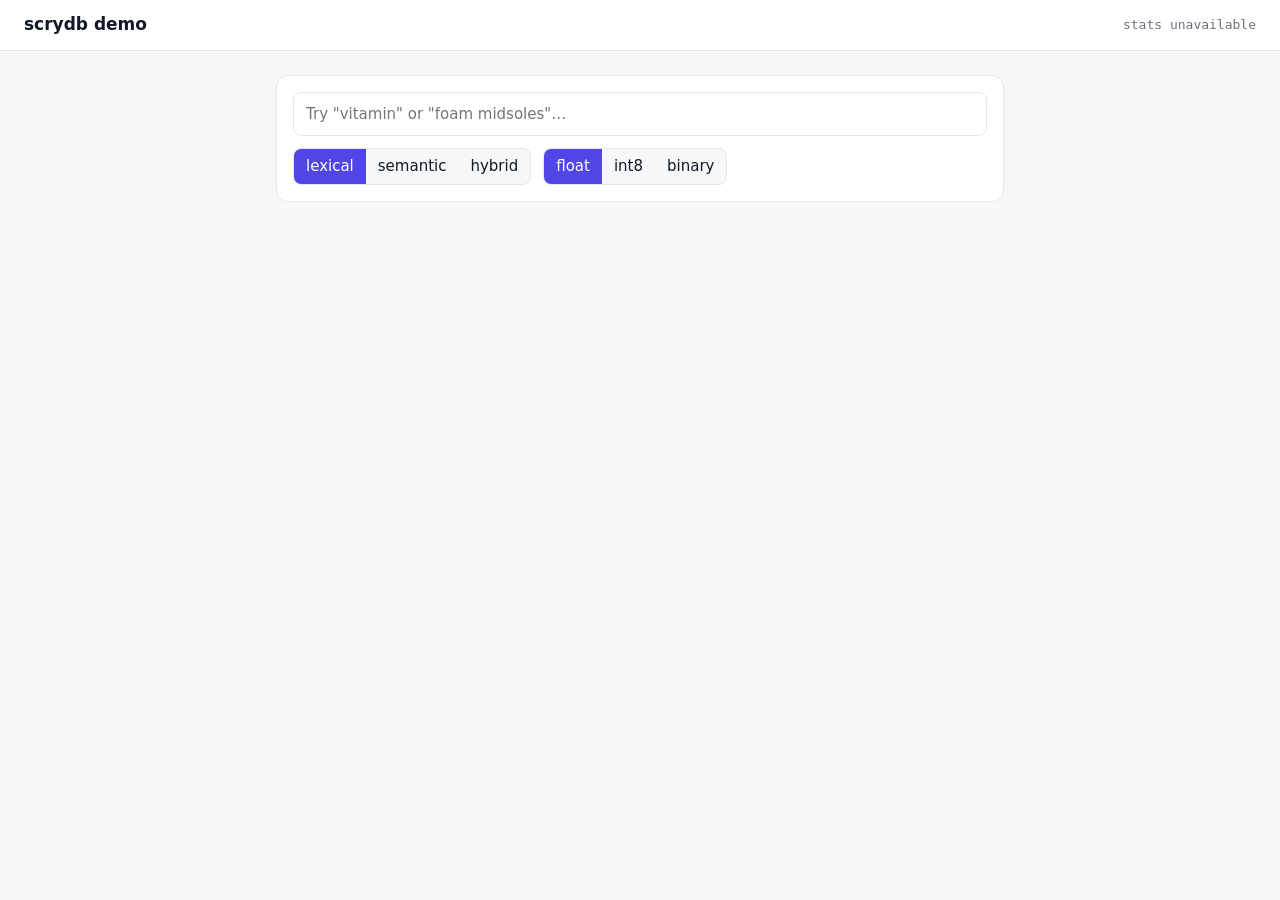
==== demo/index.html @ 5b7ecba5 "Phase 6a (T-11): localhost demo web app (FastAPI + static HTML) - serve.py: FastAPI app with /, /api" ====
<!doctype html>
<html lang="en">
<head>
<meta charset="utf-8" />
<meta name="viewport" content="width=device-width, initial-scale=1" />
<title>scrydb demo</title>
<style>
  :root {
    --surface: #ffffff;
    --surface-2: #f6f7f9;
    --text: #111827;
    --text-2: #6b7280;
    --primary: #4f46e5;
    --primary-on: #ffffff;
    --danger: #dc2626;
    --border: #e5e7eb;
    --radius: 12px;
    --radius-sm: 8px;
  }
  * { box-sizing: border-box; }
  html, body { margin: 0; padding: 0; background: var(--surface-2); color: var(--text);
    font: 15px/1.5 system-ui, -apple-system, "Segoe UI", sans-serif; }
  header { background: var(--surface); border-bottom: 1px solid var(--border);
    padding: 12px 24px; display: flex; gap: 12px; align-items: center; }
  header h1 { font-size: 17px; font-weight: 600; margin: 0; }
  header .stats { color: var(--text-2); font-size: 13px; margin-left: auto;
    font-family: ui-monospace, Menlo, monospace; }
  main { max-width: 760px; margin: 24px auto; padding: 0 16px; }
  .search-card { background: var(--surface); border: 1px solid var(--border);
    border-radius: var(--radius); padding: 16px; }
  .search-row { display: flex; gap: 8px; }
  input[type=search] { flex: 1; font: inherit; padding: 10px 12px;
    border: 1px solid var(--border); border-radius: var(--radius-sm); color: var(--text);
    background: var(--surface); }
  input[type=search]:focus { outline: 2px solid var(--primary); outline-offset: 1px;
    border-color: var(--primary); }
  .controls { margin-top: 12px; display: flex; gap: 12px; flex-wrap: wrap; align-items: center; }
  .segmented { display: inline-flex; border: 1px solid var(--border);
    border-radius: var(--radius-sm); overflow: hidden; background: var(--surface-2); }
  .segmented button { background: transparent; border: 0; padding: 6px 12px;
    font: inherit; cursor: pointer; color: var(--text); }
  .segmented button[aria-pressed="true"] { background: var(--primary);
    color: var(--primary-on); }
  .segmented button:focus-visible { outline: 2px solid var(--primary);
    outline-offset: 1px; }
  .results { margin-top: 20px; display: flex; flex-direction: column; gap: 10px; }
  .hit { background: var(--surface); border: 1px solid var(--border);
    border-radius: var(--radius); padding: 12px 16px; }
  .hit .head { display: flex; gap: 8px; align-items: baseline; }
  .hit .rank { color: var(--text-2); font-family: ui-monospace, Menlo, monospace; min-width: 2ch; }
  .hit .score { color: var(--text-2); font-family: ui-monospace, Menlo, monospace; font-size: 13px; }
  .hit .title { font-weight: 600; }
  .hit .snippet { color: var(--text-2); font-size: 14px; margin-top: 4px; }
  .hit .snippet mark { background: #fef08a; color: var(--text); padding: 0 2px;
    border-radius: 3px; }
  .empty, .error, .info { background: var(--surface); border: 1px solid var(--border);
    border-radius: var(--radius); padding: 20px; margin-top: 20px; text-align: center; }
  .error { border-color: var(--danger); color: var(--danger); }
  .skeleton { background: var(--surface); border: 1px solid var(--border);
    border-radius: var(--radius); height: 64px; margin-top: 10px;
    opacity: 0.6; animation: pulse 1.2s ease-in-out infinite; }
  @keyframes pulse { 0%,100% { opacity: 0.5; } 50% { opacity: 0.9; } }
  @media (prefers-reduced-motion: reduce) {
    .skeleton { animation: none; }
  }
  @media (max-width: 720px) {
    .controls { flex-direction: column; align-items: stretch; }
    .segmented { width: 100%; }
    .segmented button { flex: 1; }
  }
</style>
</head>
<body>
<header>
  <h1>scrydb demo</h1>
  <div class="stats" id="stats" aria-live="polite">loading…</div>
</header>
<main>
  <div class="search-card" role="search">
    <form class="search-row" onsubmit="event.preventDefault(); submitSearch();">
      <input id="q" type="search" placeholder='Try "vitamin" or "foam midsoles"…'
             aria-label="search query" autocomplete="off" />
    </form>
    <div class="controls">
      <div class="segmented" role="group" aria-label="search mode">
        <button id="m-lexical" aria-pressed="true" onclick="setMode('lexical')">lexical</button>
        <button id="m-semantic" aria-pressed="false" onclick="setMode('semantic')">semantic</button>
        <button id="m-hybrid" aria-pressed="false" onclick="setMode('hybrid')">hybrid</button>
      </div>
      <div id="precision-row" class="segmented" role="group" aria-label="precision" hidden>
        <button id="p-float"   aria-pressed="true"  onclick="setPrecision('float')">float</button>
        <button id="p-int8"    aria-pressed="false" onclick="setPrecision('int8')">int8</button>
        <button id="p-binary"  aria-pressed="false" onclick="setPrecision('binary')">binary</button>
      </div>
    </div>
  </div>
  <div id="results" class="results" aria-live="polite"></div>
</main>
<script>
let mode = "lexical";
let precision = "float";
const $q = document.getElementById("q");
const $results = document.getElementById("results");
const $stats = document.getElementById("stats");
const $pRow = document.getElementById("precision-row");

function setMode(m) {
  mode = m;
  for (const v of ["lexical","semantic","hybrid"]) {
    document.getElementById("m-" + v).setAttribute("aria-pressed", v === m);
  }
  $pRow.hidden = (m === "lexical");
  submitSearch();
}
function setPrecision(p) {
  precision = p;
  for (const v of ["float","int8","binary"]) {
    document.getElementById("p-" + v).setAttribute("aria-pressed", v === p);
  }
  if (mode !== "lexical") submitSearch();
}

async function loadStats() {
  try {
    const r = await fetch("/api/stats");
    if (!r.ok) throw new Error("status " + r.status);
    const s = await r.json();
    if (s.documents === 0) {
      $stats.textContent = "no documents indexed";
      renderInfo("This demo has no index yet. Run "
        + "<code>scrydb index ./sample-data --db demo.db --embed</code> "
        + "then restart the server.");
      return false;
    }
    $stats.textContent = `${s.documents} docs · ${s.vectors ?? 0} vectors · ${s.model ?? "lexical only"}`;
    return true;
  } catch (e) {
    $stats.textContent = "stats unavailable";
    return false;
  }
}

function escapeHtml(s) {
  return s.replace(/[&<>"']/g, c => ({"&":"&amp;","<":"&lt;",">":"&gt;","\"":"&quot;","'":"&#39;"}[c]));
}

function renderSkeleton() {
  $results.innerHTML = "<div class='skeleton'></div><div class='skeleton'></div><div class='skeleton'></div>";
}
function renderEmpty() {
  $results.innerHTML = "<div class='empty'>Nothing matched. Try another mode or a different query.</div>";
}
function renderError(msg) {
  $results.innerHTML = `<div class='error'>${escapeHtml(msg)}</div>`;
}
function renderInfo(html) {
  $results.innerHTML = `<div class='info'>${html}</div>`;
}
function renderResults(hits) {
  $results.innerHTML = "";
  for (const h of hits) {
    const snippet = h.snippet ? `<div class='snippet'>${h.snippet}</div>` : "";
    const div = document.createElement("div");
    div.className = "hit";
    div.innerHTML = `
      <div class='head'>
        <span class='rank'>${h.rank}.</span>
        <span class='title'>${escapeHtml(h.title || h.doc_id)}</span>
        <span class='score'>[${h.score.toFixed(4)}]</span>
      </div>${snippet}`;
    $results.appendChild(div);
  }
}

let inflight = null;
async function submitSearch() {
  const query = $q.value.trim();
  if (!query) { $results.innerHTML = ""; return; }
  if (inflight) inflight.abort();
  inflight = new AbortController();
  renderSkeleton();
  try {
    const r = await fetch("/api/search", {
      method: "POST",
      headers: {"content-type":"application/json"},
      body: JSON.stringify({query, mode, precision, k: 10}),
      signal: inflight.signal,
    });
    if (!r.ok) {
      const body = await r.json().catch(() => ({}));
      renderError(body.error?.message || ("search failed (" + r.status + ")"));
      return;
    }
    const body = await r.json();
    if (!body.results.length) { renderEmpty(); return; }
    renderResults(body.results);
  } catch (e) {
    if (e.name === "AbortError") return;
    renderError(String(e));
  }
}

document.addEventListener("keydown", e => {
  if (e.key === "/" && document.activeElement !== $q) {
    e.preventDefault();
    $q.focus();
  }
  if (e.key === "Enter" && document.activeElement === $q) submitSearch();
});
loadStats().then(ok => { if (ok) $q.focus(); });
</script>
</body>
</html>
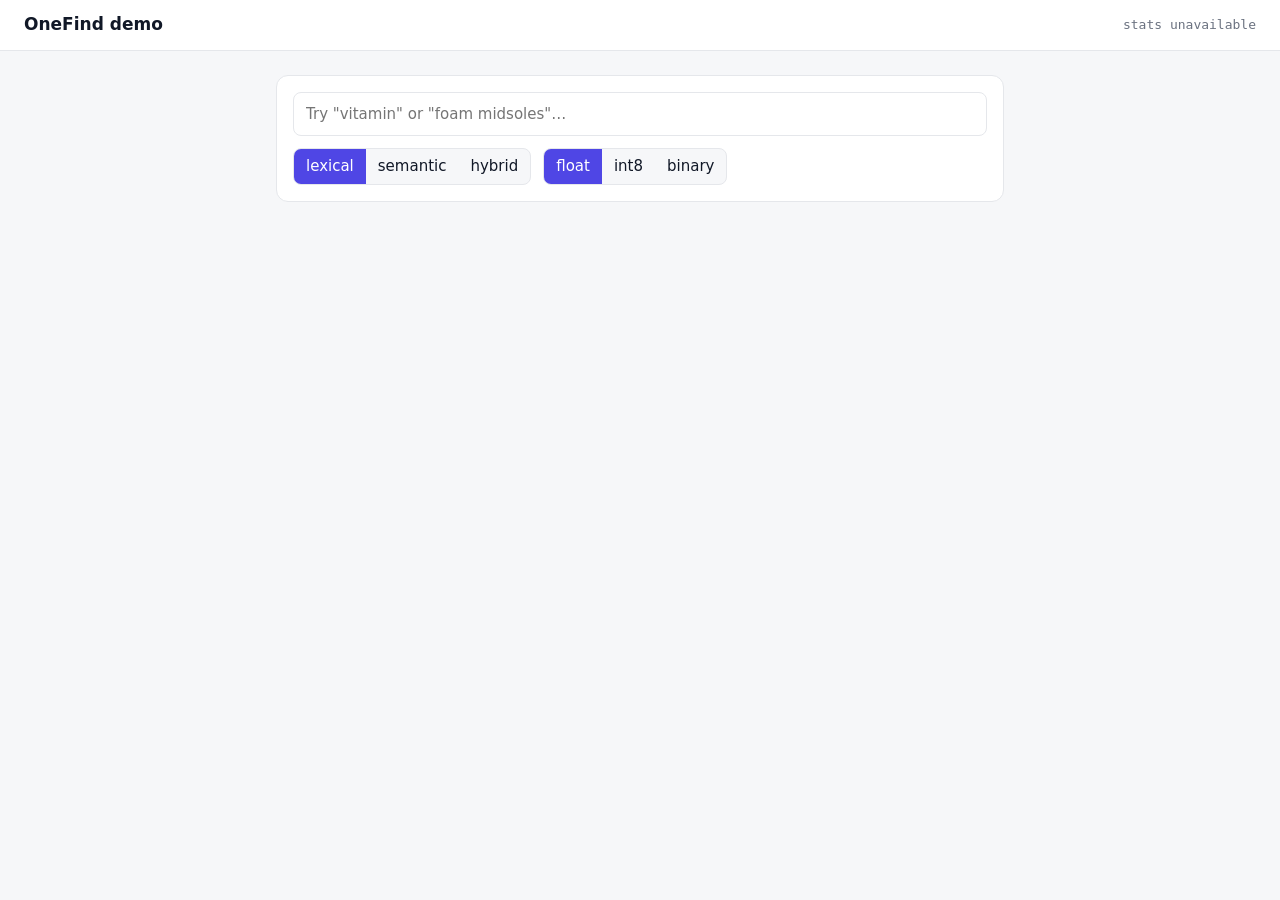
==== commit 5a511c59: "Rebrand: OneFind (product) replaces scrydb as the project name - src/scrydb -> src/onefind (git mv, " ====
--- a/demo/index.html
+++ b/demo/index.html
@@ -3,7 +3,7 @@
 <head>
 <meta charset="utf-8" />
 <meta name="viewport" content="width=device-width, initial-scale=1" />
-<title>scrydb demo</title>
+<title>OneFind demo</title>
 <style>
   :root {
     --surface: #ffffff;
@@ -72,7 +72,7 @@
 </head>
 <body>
 <header>
-  <h1>scrydb demo</h1>
+  <h1>OneFind demo</h1>
   <div class="stats" id="stats" aria-live="polite">loading…</div>
 </header>
 <main>
@@ -128,7 +128,7 @@
     if (s.documents === 0) {
       $stats.textContent = "no documents indexed";
       renderInfo("This demo has no index yet. Run "
-        + "<code>scrydb index ./sample-data --db demo.db --embed</code> "
+        + "<code>OneFind index ./sample-data --db demo.db --embed</code> "
         + "then restart the server.");
       return false;
     }
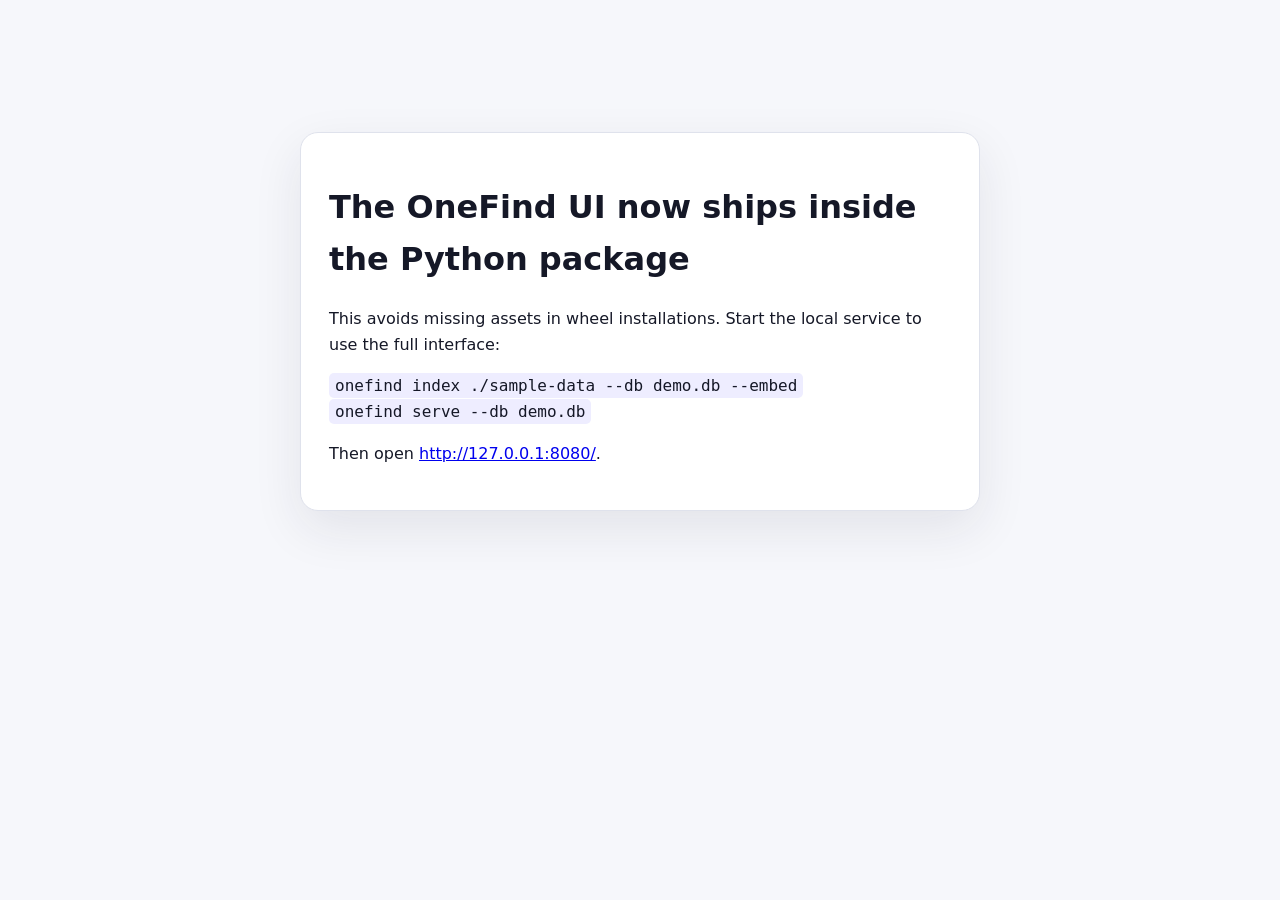
==== commit 6309b028: "new updates" ====
--- a/demo/index.html
+++ b/demo/index.html
@@ -1,213 +1,22 @@
 <!doctype html>
 <html lang="en">
 <head>
-<meta charset="utf-8" />
-<meta name="viewport" content="width=device-width, initial-scale=1" />
-<title>OneFind demo</title>
-<style>
-  :root {
-    --surface: #ffffff;
-    --surface-2: #f6f7f9;
-    --text: #111827;
-    --text-2: #6b7280;
-    --primary: #4f46e5;
-    --primary-on: #ffffff;
-    --danger: #dc2626;
-    --border: #e5e7eb;
-    --radius: 12px;
-    --radius-sm: 8px;
-  }
-  * { box-sizing: border-box; }
-  html, body { margin: 0; padding: 0; background: var(--surface-2); color: var(--text);
-    font: 15px/1.5 system-ui, -apple-system, "Segoe UI", sans-serif; }
-  header { background: var(--surface); border-bottom: 1px solid var(--border);
-    padding: 12px 24px; display: flex; gap: 12px; align-items: center; }
-  header h1 { font-size: 17px; font-weight: 600; margin: 0; }
-  header .stats { color: var(--text-2); font-size: 13px; margin-left: auto;
-    font-family: ui-monospace, Menlo, monospace; }
-  main { max-width: 760px; margin: 24px auto; padding: 0 16px; }
-  .search-card { background: var(--surface); border: 1px solid var(--border);
-    border-radius: var(--radius); padding: 16px; }
-  .search-row { display: flex; gap: 8px; }
-  input[type=search] { flex: 1; font: inherit; padding: 10px 12px;
-    border: 1px solid var(--border); border-radius: var(--radius-sm); color: var(--text);
-    background: var(--surface); }
-  input[type=search]:focus { outline: 2px solid var(--primary); outline-offset: 1px;
-    border-color: var(--primary); }
-  .controls { margin-top: 12px; display: flex; gap: 12px; flex-wrap: wrap; align-items: center; }
-  .segmented { display: inline-flex; border: 1px solid var(--border);
-    border-radius: var(--radius-sm); overflow: hidden; background: var(--surface-2); }
-  .segmented button { background: transparent; border: 0; padding: 6px 12px;
-    font: inherit; cursor: pointer; color: var(--text); }
-  .segmented button[aria-pressed="true"] { background: var(--primary);
-    color: var(--primary-on); }
-  .segmented button:focus-visible { outline: 2px solid var(--primary);
-    outline-offset: 1px; }
-  .results { margin-top: 20px; display: flex; flex-direction: column; gap: 10px; }
-  .hit { background: var(--surface); border: 1px solid var(--border);
-    border-radius: var(--radius); padding: 12px 16px; }
-  .hit .head { display: flex; gap: 8px; align-items: baseline; }
-  .hit .rank { color: var(--text-2); font-family: ui-monospace, Menlo, monospace; min-width: 2ch; }
-  .hit .score { color: var(--text-2); font-family: ui-monospace, Menlo, monospace; font-size: 13px; }
-  .hit .title { font-weight: 600; }
-  .hit .snippet { color: var(--text-2); font-size: 14px; margin-top: 4px; }
-  .hit .snippet mark { background: #fef08a; color: var(--text); padding: 0 2px;
-    border-radius: 3px; }
-  .empty, .error, .info { background: var(--surface); border: 1px solid var(--border);
-    border-radius: var(--radius); padding: 20px; margin-top: 20px; text-align: center; }
-  .error { border-color: var(--danger); color: var(--danger); }
-  .skeleton { background: var(--surface); border: 1px solid var(--border);
-    border-radius: var(--radius); height: 64px; margin-top: 10px;
-    opacity: 0.6; animation: pulse 1.2s ease-in-out infinite; }
-  @keyframes pulse { 0%,100% { opacity: 0.5; } 50% { opacity: 0.9; } }
-  @media (prefers-reduced-motion: reduce) {
-    .skeleton { animation: none; }
-  }
-  @media (max-width: 720px) {
-    .controls { flex-direction: column; align-items: stretch; }
-    .segmented { width: 100%; }
-    .segmented button { flex: 1; }
-  }
-</style>
+  <meta charset="utf-8">
+  <meta name="viewport" content="width=device-width, initial-scale=1">
+  <title>OneFind demo source moved</title>
+  <style>
+    body { max-width: 680px; margin: 12vh auto; padding: 24px; font: 16px/1.6 system-ui, sans-serif; color: #151827; background: #f6f7fb; }
+    main { padding: 28px; border: 1px solid #dfe2ec; border-radius: 18px; background: white; box-shadow: 0 18px 50px rgba(31,35,58,.09); }
+    code { padding: 3px 6px; border-radius: 5px; background: #eeedff; }
+  </style>
 </head>
 <body>
-<header>
-  <h1>OneFind demo</h1>
-  <div class="stats" id="stats" aria-live="polite">loading…</div>
-</header>
-<main>
-  <div class="search-card" role="search">
-    <form class="search-row" onsubmit="event.preventDefault(); submitSearch();">
-      <input id="q" type="search" placeholder='Try "vitamin" or "foam midsoles"…'
-             aria-label="search query" autocomplete="off" />
-    </form>
-    <div class="controls">
-      <div class="segmented" role="group" aria-label="search mode">
-        <button id="m-lexical" aria-pressed="true" onclick="setMode('lexical')">lexical</button>
-        <button id="m-semantic" aria-pressed="false" onclick="setMode('semantic')">semantic</button>
-        <button id="m-hybrid" aria-pressed="false" onclick="setMode('hybrid')">hybrid</button>
-      </div>
-      <div id="precision-row" class="segmented" role="group" aria-label="precision" hidden>
-        <button id="p-float"   aria-pressed="true"  onclick="setPrecision('float')">float</button>
-        <button id="p-int8"    aria-pressed="false" onclick="setPrecision('int8')">int8</button>
-        <button id="p-binary"  aria-pressed="false" onclick="setPrecision('binary')">binary</button>
-      </div>
-    </div>
-  </div>
-  <div id="results" class="results" aria-live="polite"></div>
-</main>
-<script>
-let mode = "lexical";
-let precision = "float";
-const $q = document.getElementById("q");
-const $results = document.getElementById("results");
-const $stats = document.getElementById("stats");
-const $pRow = document.getElementById("precision-row");
-
-function setMode(m) {
-  mode = m;
-  for (const v of ["lexical","semantic","hybrid"]) {
-    document.getElementById("m-" + v).setAttribute("aria-pressed", v === m);
-  }
-  $pRow.hidden = (m === "lexical");
-  submitSearch();
-}
-function setPrecision(p) {
-  precision = p;
-  for (const v of ["float","int8","binary"]) {
-    document.getElementById("p-" + v).setAttribute("aria-pressed", v === p);
-  }
-  if (mode !== "lexical") submitSearch();
-}
-
-async function loadStats() {
-  try {
-    const r = await fetch("/api/stats");
-    if (!r.ok) throw new Error("status " + r.status);
-    const s = await r.json();
-    if (s.documents === 0) {
-      $stats.textContent = "no documents indexed";
-      renderInfo("This demo has no index yet. Run "
-        + "<code>OneFind index ./sample-data --db demo.db --embed</code> "
-        + "then restart the server.");
-      return false;
-    }
-    $stats.textContent = `${s.documents} docs · ${s.vectors ?? 0} vectors · ${s.model ?? "lexical only"}`;
-    return true;
-  } catch (e) {
-    $stats.textContent = "stats unavailable";
-    return false;
-  }
-}
-
-function escapeHtml(s) {
-  return s.replace(/[&<>"']/g, c => ({"&":"&amp;","<":"&lt;",">":"&gt;","\"":"&quot;","'":"&#39;"}[c]));
-}
-
-function renderSkeleton() {
-  $results.innerHTML = "<div class='skeleton'></div><div class='skeleton'></div><div class='skeleton'></div>";
-}
-function renderEmpty() {
-  $results.innerHTML = "<div class='empty'>Nothing matched. Try another mode or a different query.</div>";
-}
-function renderError(msg) {
-  $results.innerHTML = `<div class='error'>${escapeHtml(msg)}</div>`;
-}
-function renderInfo(html) {
-  $results.innerHTML = `<div class='info'>${html}</div>`;
-}
-function renderResults(hits) {
-  $results.innerHTML = "";
-  for (const h of hits) {
-    const snippet = h.snippet ? `<div class='snippet'>${h.snippet}</div>` : "";
-    const div = document.createElement("div");
-    div.className = "hit";
-    div.innerHTML = `
-      <div class='head'>
-        <span class='rank'>${h.rank}.</span>
-        <span class='title'>${escapeHtml(h.title || h.doc_id)}</span>
-        <span class='score'>[${h.score.toFixed(4)}]</span>
-      </div>${snippet}`;
-    $results.appendChild(div);
-  }
-}
-
-let inflight = null;
-async function submitSearch() {
-  const query = $q.value.trim();
-  if (!query) { $results.innerHTML = ""; return; }
-  if (inflight) inflight.abort();
-  inflight = new AbortController();
-  renderSkeleton();
-  try {
-    const r = await fetch("/api/search", {
-      method: "POST",
-      headers: {"content-type":"application/json"},
-      body: JSON.stringify({query, mode, precision, k: 10}),
-      signal: inflight.signal,
-    });
-    if (!r.ok) {
-      const body = await r.json().catch(() => ({}));
-      renderError(body.error?.message || ("search failed (" + r.status + ")"));
-      return;
-    }
-    const body = await r.json();
-    if (!body.results.length) { renderEmpty(); return; }
-    renderResults(body.results);
-  } catch (e) {
-    if (e.name === "AbortError") return;
-    renderError(String(e));
-  }
-}
-
-document.addEventListener("keydown", e => {
-  if (e.key === "/" && document.activeElement !== $q) {
-    e.preventDefault();
-    $q.focus();
-  }
-  if (e.key === "Enter" && document.activeElement === $q) submitSearch();
-});
-loadStats().then(ok => { if (ok) $q.focus(); });
-</script>
+  <main>
+    <h1>The OneFind UI now ships inside the Python package</h1>
+    <p>This avoids missing assets in wheel installations. Start the local service to use the full interface:</p>
+    <p><code>onefind index ./sample-data --db demo.db --embed</code><br>
+       <code>onefind serve --db demo.db</code></p>
+    <p>Then open <a href="http://127.0.0.1:8080/">http://127.0.0.1:8080/</a>.</p>
+  </main>
 </body>
 </html>
